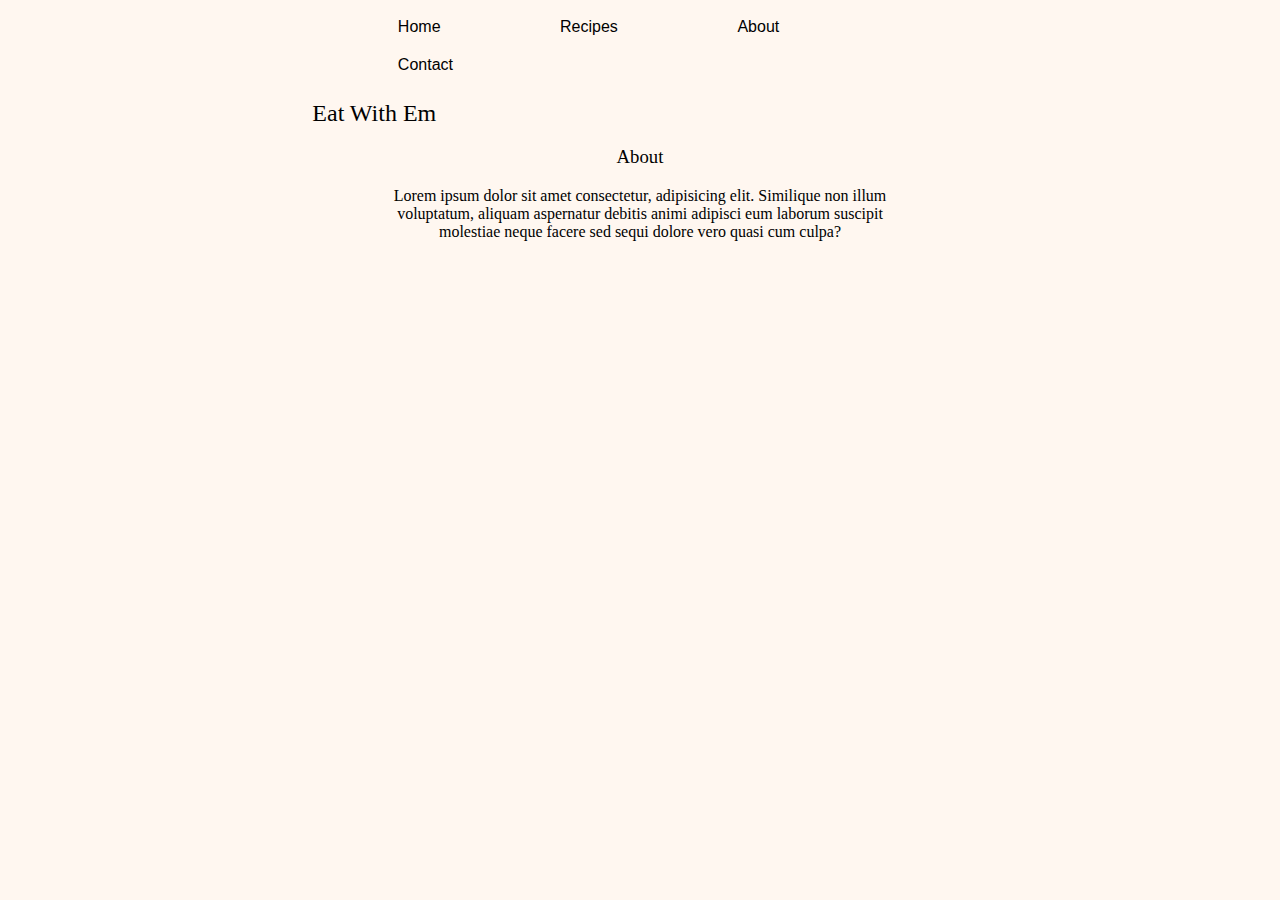
==== about.html @ 8a859626 "Basic structure made" ====
<html lang="en">

<head>
    <meta charset="UTF-8">
    <meta http-equiv="X-UA-Compatible" content="IE=edge">
    <meta name="viewport" content="width=device-width, initial-scale=1.0">
    <title>About</title>
    <link rel="stylesheet" href="../../styles.css">
</head>

<body>
    <!-- navigation bar -->
    <div class="nav">
        <a href="../../index.html" class="navlink">Home</a>
        <a href="../../recipes.html" class="navlink">Recipes</a>
        <a href="../../about.html" class="navlink">About</a>
        <a href="../../contact.html" class="navlink">Contact</a>
    </div>

    <!-- title -->
    <h1 class="title">Eat With Em</h1>

    <!-- recommended recipes -->
    <div class="center">
        <h3>About</h3>
        <p>Lorem ipsum dolor sit amet consectetur, adipisicing elit. Similique non illum voluptatum, aliquam aspernatur
            debitis
            animi adipisci eum laborum suscipit molestiae neque facere sed sequi dolore vero quasi cum culpa?</p>
    </div>


</body>

</html>
---- styles.css ----
*{
    font-family: Georgia, 'Times New Roman', Times, serif;
    font-weight: 100;
    background-color: #fff7f0;
    color: black;
    text-decoration: none;
    margin-left: 10%;
    margin-right: 10%;
}
.navlink{
    display: inline-block;
    padding: 10px 20px;
    margin-right: 10px;
    text-decoration: none;
    font-family: 'Lucida Sans', 'Lucida Sans Regular', 'Lucida Grande', 'Lucida Sans Unicode', Geneva, Verdana, sans-serif;
}
figcaption {
    font-size: 1.2rem;
    margin-top: 0.5rem;
    margin-right: 0.1rem;
}

.title{
    font-size: 1.5rem;
    /* change font later */
    font-family: cursive;
}
.center{
    text-align: center;
}
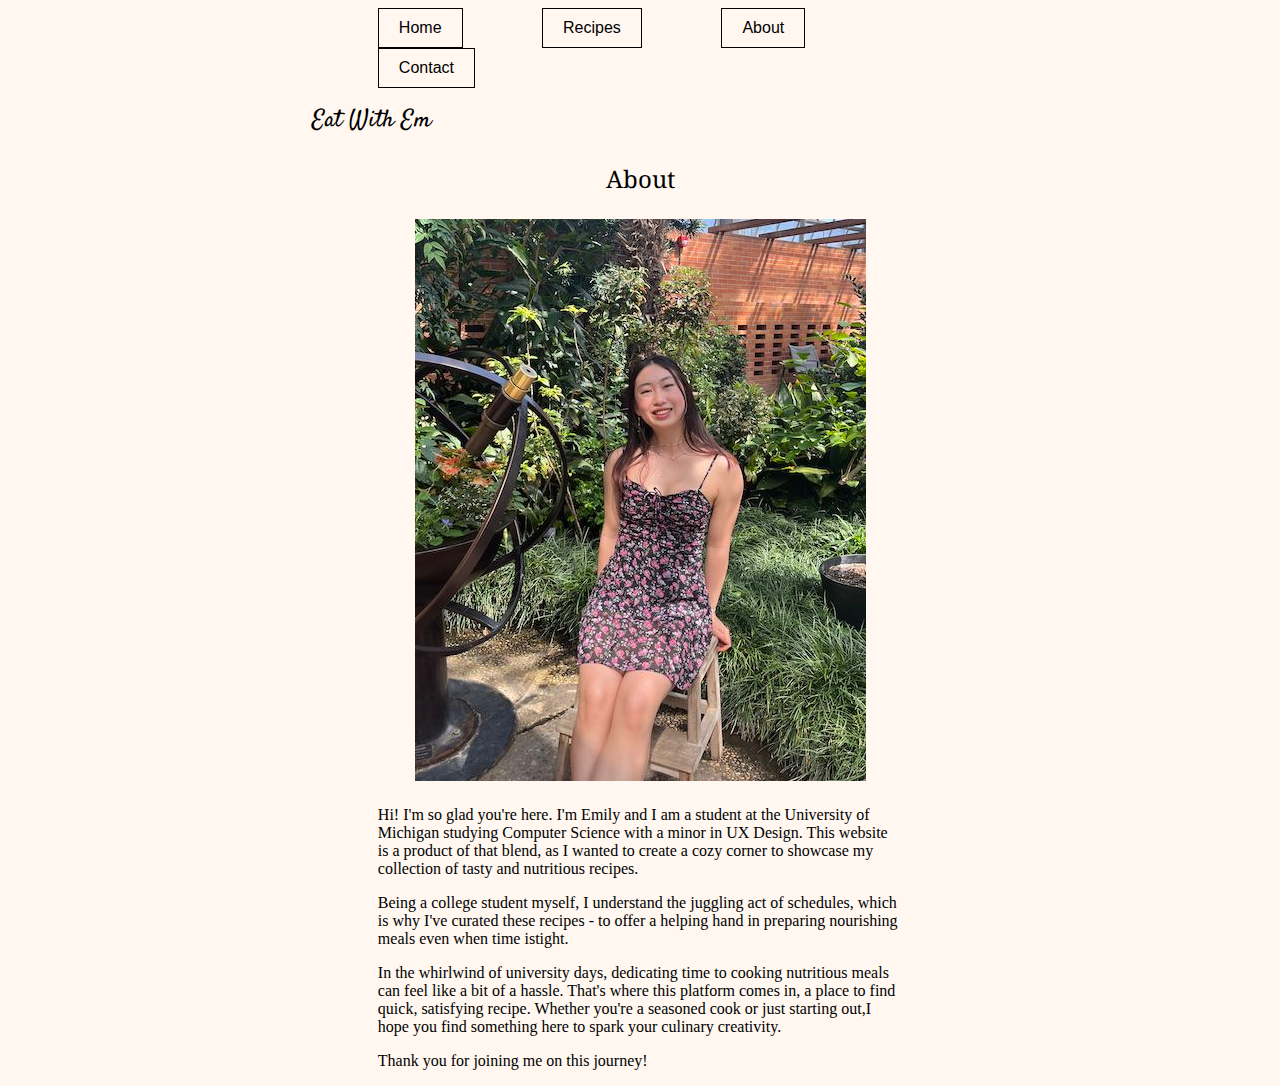
==== commit 4c1a4087: "Basic layout of About and Contact Page" ====
--- a/about.html
+++ b/about.html
@@ -23,10 +23,25 @@
     <!-- recommended recipes -->
     <div class="center">
         <h3>About</h3>
-        <p>Lorem ipsum dolor sit amet consectetur, adipisicing elit. Similique non illum voluptatum, aliquam aspernatur
-            debitis
-            animi adipisci eum laborum suscipit molestiae neque facere sed sequi dolore vero quasi cum culpa?</p>
+        <img src="./images/Profile.jpg" alt="">
     </div>
+    <div class="about_me">
+        <p>Hi! I'm so glad you're here. I'm Emily and I am a student at the University of Michigan studying Computer Science
+            with a minor in UX Design. This website is a product of that blend, as I wanted to create a cozy corner to showcase
+            my collection of tasty and nutritious recipes. </p>
+        
+        <p>Being a college student myself, I understand the juggling act of schedules, which is why I've curated these recipes -
+            to offer a helping hand in preparing nourishing meals even when time istight.</p>
+        
+        <p>In the whirlwind of university days, dedicating time to cooking nutritious meals can feel like a bit of a hassle.
+            That's
+            where this platform comes in, a place to find quick, satisfying recipe. Whether you're a seasoned cook or just
+            starting
+            out,I hope you find something here to spark your culinary creativity.</p>
+        
+        <p>Thank you for joining me on this journey!</p>
+    </div>
+ 
 
 
 </body>
--- a/styles.css
+++ b/styles.css
@@ -1,3 +1,5 @@
+@import url('https://fonts.googleapis.com/css2?family=Alegreya&family=Oswald&family=Satisfy&display=swap');
+@import url('https://fonts.googleapis.com/css2?family=Alegreya&family=Noto+Serif+Vithkuqi:wght@500&family=Oswald&family=Satisfy&display=swap');
 *{
     font-family: Georgia, 'Times New Roman', Times, serif;
     font-weight: 100;
@@ -7,12 +9,18 @@
     margin-left: 10%;
     margin-right: 10%;
 }
+/* home page */
+h3{
+    font-size: 1.5rem;
+    font-family: 'Noto Serif Vithkuqi', serif;
+}
 .navlink{
     display: inline-block;
     padding: 10px 20px;
     margin-right: 10px;
     text-decoration: none;
     font-family: 'Lucida Sans', 'Lucida Sans Regular', 'Lucida Grande', 'Lucida Sans Unicode', Geneva, Verdana, sans-serif;
+    border: 1px solid black;
 }
 figcaption {
     font-size: 1.2rem;
@@ -22,9 +30,102 @@
 
 .title{
     font-size: 1.5rem;
-    /* change font later */
-    font-family: cursive;
+    font-family: 'Satisfy', cursive;
 }
 .center{
     text-align: center;
 }
+/* end home page */
+/* specific recipe page styling */
+.recipe{
+    border: 4mm ridge rgba(245, 216, 184, 0.6);
+    margin-left: 10%;
+    margin-right: 10%;
+}
+.image_caption{
+    display: flex;
+}
+.image_caption img{
+    max-width: 100%;
+    height: auto;
+    margin-right: 0px;
+    margin-left: 0px;
+    margin-bottom: 1rem;
+}
+.image_caption p{
+    margin-left: 0px;
+}
+.recipe h3{
+    font-size: 1.5rem;
+    font-weight: bold;
+}.recipe_instructions{
+    margin-bottom: 2rem;
+}
+.recipe_instructions h3{
+    text-align: left;
+    margin-left: 0;
+    font-size: 1.2rem;
+    text-transform: uppercase;
+    margin-bottom: 2rem;
+    margin-top: 2rem;
+}
+.recipe_instructions h4 {
+    text-align: left;
+    margin-left: 0;
+    font-size: 1rem;
+    text-decoration: underline;
+}
+.recipe_instructions ul,
+.recipe_instructions ol {
+    margin-left: 0;
+    padding: 0;
+    /* margin-bottom: 1rem; */
+}
+/* indents ingredients */
+.recipe_instructions li {
+    margin-left: 0;
+    padding: 0;
+    margin-bottom: 1rem;
+}
+.numbered{
+    list-style: decimal;
+}
+/* end specific recipe styling */
+.courses {
+    list-style: none;
+    display: flex;
+    flex-wrap: wrap;
+    /* Allow items to wrap to the next line */
+    justify-content: space-between;
+    padding: 0;
+    margin: 0;
+}
+
+.courses li {
+    flex: 0 0 calc(33.33% - 20px);
+    /* Adjust width based on the number of items */
+    margin: 10px;
+    /* Add margin for spacing between items */
+    box-sizing: border-box;
+    /* Include padding and border in width calculation */
+}
+
+.courses a {
+    display: block;
+    text-align: center;
+    text-decoration: none;
+}
+
+.courses img {
+    max-width: 100%;
+    height: auto;
+}
+
+.courses figcaption {
+    margin-top: 5px;
+    font-style: italic;
+}
+.about_me{
+    margin-top: 3%;
+}
+
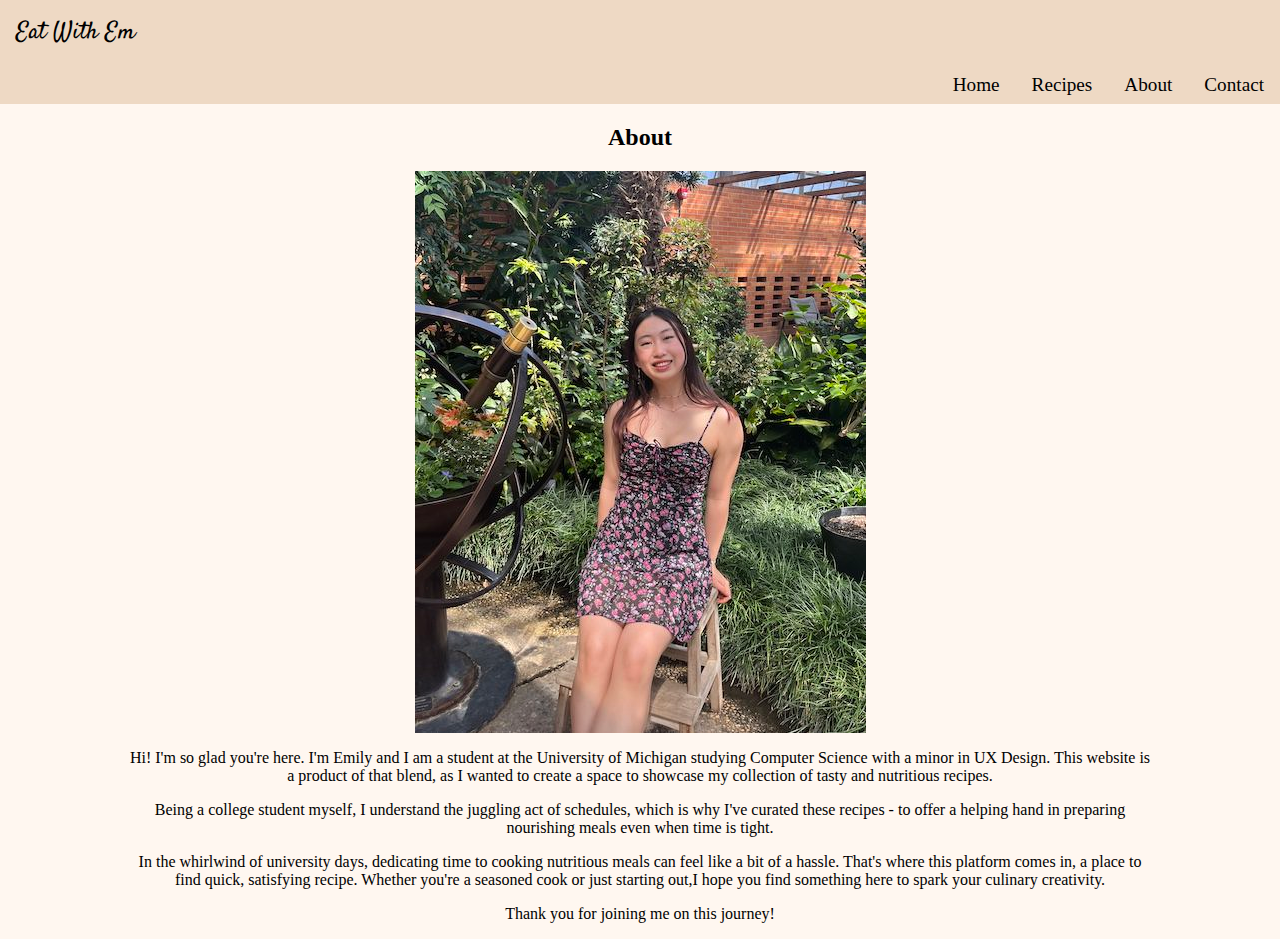
==== commit b788f228: "added sections for each meal" ====
--- a/about.html
+++ b/about.html
@@ -10,28 +10,34 @@
 
 <body>
     <!-- navigation bar -->
-    <div class="nav">
-        <a href="../../index.html" class="navlink">Home</a>
-        <a href="../../recipes.html" class="navlink">Recipes</a>
-        <a href="../../about.html" class="navlink">About</a>
-        <a href="../../contact.html" class="navlink">Contact</a>
-    </div>
+    <nav class="navbar">
+        <h1 class="title">Eat With Em</h1>
+        <a href="#" class="toggle-button">
+            <span class="bar"></span>
+            <span class="bar"></span>
+            <span class="bar"></span>
+        </a>
+        <div class="navlink">
+            <ul>
+                <li><a href="index.html" class="navlink">Home</a></li>
+                <li><a href="recipes.html" class="navlink">Recipes</a></li>
+                <li><a href="about.html" class="navlink">About</a></li>
+                <li><a href="contact.html" class="navlink">Contact</a></li>
+            </ul>
+        </div>
+    </nav>
 
-    <!-- title -->
-    <h1 class="title">Eat With Em</h1>
 
     <!-- recommended recipes -->
-    <div class="center">
-        <h3>About</h3>
+    <div class="about_page">
+        <h2>About</h2>
         <img src="./images/Profile.jpg" alt="">
-    </div>
-    <div class="about_me">
         <p>Hi! I'm so glad you're here. I'm Emily and I am a student at the University of Michigan studying Computer Science
-            with a minor in UX Design. This website is a product of that blend, as I wanted to create a cozy corner to showcase
+            with a minor in UX Design. This website is a product of that blend, as I wanted to create a space to showcase
             my collection of tasty and nutritious recipes. </p>
         
         <p>Being a college student myself, I understand the juggling act of schedules, which is why I've curated these recipes -
-            to offer a helping hand in preparing nourishing meals even when time istight.</p>
+            to offer a helping hand in preparing nourishing meals even when time is tight.</p>
         
         <p>In the whirlwind of university days, dedicating time to cooking nutritious meals can feel like a bit of a hassle.
             That's
@@ -43,7 +49,7 @@
     </div>
  
 
-
+<script src="script.js" defer></script>
 </body>
 
 </html>--- a/styles.css
+++ b/styles.css
@@ -3,14 +3,160 @@
 *{
     font-family: Georgia, 'Times New Roman', Times, serif;
     font-weight: 100;
-    background-color: #fff7f0;
     color: black;
     text-decoration: none;
-    margin-left: 10%;
-    margin-right: 10%;
-}
+    box-sizing: border-box;
+
+}
+body{
+    margin: 0;
+    padding: 0;
+    background-color: #fff7f0;
+}
+.navbar{
+    display: flex;
+    justify-content: space-between;
+    align-items: center;
+    background-color: #eed9c4;
+    /* flex-direction: column; */
+    align-items: flex-start;
+    flex-direction: column;
+}
+.title {
+    font-size: 1.5rem;
+    font-family: 'Satisfy', cursive;
+    margin: 1rem;
+    white-space: nowrap;
+}
+.navlink{
+    display: none;
+    width: 100%;
+}
+.navlink ul{
+    width: 100%;
+    flex-direction: column;
+    text-align: center;
+    padding-left: 0; 
+}
+.navlink li{
+    list-style: none;
+    text-align: center;
+}
+.navlink li a{
+    padding: .5rem 1rem;
+    display: block;
+    font-size: 1.2rem;
+}
+.navlink li:hover{
+    background-color: #d9b99b;
+    text-decoration: underline;
+    font-weight: bold;
+}
+.navlink li a:hover {
+    font-weight: bold;
+}
+.toggle-button{
+    position: absolute;
+    top: 1rem;
+    right: 1rem;
+    display: flex;
+    flex-direction: column;
+    justify-content: space-between;
+    width: 31px;
+    height: 21px;
+}
+.toggle-button .bar{
+    height: 3px;
+    width: 100%;
+    border-radius: 10px;
+    background-color: black;
+    
+}
+.navlink.active{
+    display: flex;
+}
+.homepage, .recipes_page{
+    width: 80%;
+    margin: auto;
+    text-align: center;
+}
+
+.homepage figcaption, .recipes_page figcaption{
+    margin-top: 1vh;
+    margin-bottom: 1vh;
+}
+.homepage figcaption:hover, .recipes_page figcaption:hover{
+    text-decoration: underline;
+    font-weight: bold;
+}
+.homepage img:hover, .recipes_page img:hover{
+    transform: scale(1.02);
+}
+.recommended_recipe{
+    /* border: solid 2px black; */
+    width: fit-content;
+    margin: auto;
+    margin-bottom: 2vh;
+    box-shadow: 0px 0px 8px 4px rgba(238, 217, 196, 1);
+    padding-bottom: .1vh;
+}
+.recipe{
+    width: 80%;
+    margin: auto;
+}
+.recipe img{
+    margin: auto;
+    display: flex;
+}
+.recipe h2, .recipe .image_caption,.recipe .servings{
+    text-align: center;
+}
+.recipe h2{
+    font-weight: bold;
+}
+.recipe_instructions h3{
+    font-weight: bold;
+}
+.about_page, .contact_page {
+    text-align: center;
+    width: 80%;
+    margin: auto;
+}
+.about_page h2, .contact_page h2{
+    font-weight: bold;
+}
+
+@media screen and (min-width: 680px) {
+    .toggle-button {
+        display: none;
+    }
+    .navlink{
+        display: flex;
+    }
+    .navlink ul {
+        margin: 0;
+        padding: 0;
+        display: flex;
+        flex-direction: row;
+        justify-content: flex-end;
+    }
+    .navlink li a{
+        display: block;
+    }
+    .navbar{
+        display: flex;
+    }
+
+       
+}
+/* .class{
+    display: grid;
+}
+h1{
+    text-align: center;
+} */
 /* home page */
-h3{
+/* h3{
     font-size: 1.5rem;
     font-family: 'Noto Serif Vithkuqi', serif;
 }
@@ -25,19 +171,19 @@
 figcaption {
     font-size: 1.2rem;
     margin-top: 0.5rem;
-    margin-right: 0.1rem;
-}
-
-.title{
-    font-size: 1.5rem;
-    font-family: 'Satisfy', cursive;
-}
-.center{
-    text-align: center;
+    margin-bottom: 3rem;
+}
+
+
+
+.center img{
+    display: block;
+    margin:auto;
+    width: 50%;
 }
 /* end home page */
 /* specific recipe page styling */
-.recipe{
+/* .recipe{
     border: 4mm ridge rgba(245, 216, 184, 0.6);
     margin-left: 10%;
     margin-right: 10%;
@@ -55,6 +201,7 @@
 .image_caption p{
     margin-left: 0px;
 }
+
 .recipe h3{
     font-size: 1.5rem;
     font-weight: bold;
@@ -80,37 +227,34 @@
     margin-left: 0;
     padding: 0;
     /* margin-bottom: 1rem; */
-}
+/* } */
 /* indents ingredients */
-.recipe_instructions li {
+/* .recipe_instructions li {
     margin-left: 0;
     padding: 0;
     margin-bottom: 1rem;
-}
-.numbered{
-    list-style: decimal;
-}
+} */
 /* end specific recipe styling */
-.courses {
+/* .courses {
     list-style: none;
     display: flex;
     flex-wrap: wrap;
     /* Allow items to wrap to the next line */
-    justify-content: space-between;
-    padding: 0;
-    margin: 0;
-}
-
-.courses li {
+    /* justify-content: space-between;
+    padding: 0;
+    margin: 0; */
+/* }  */
+
+/* .courses li {
     flex: 0 0 calc(33.33% - 20px);
     /* Adjust width based on the number of items */
-    margin: 10px;
+    /* margin: 10px;
     /* Add margin for spacing between items */
-    box-sizing: border-box;
+    /* box-sizing: border-box;  */
     /* Include padding and border in width calculation */
-}
-
-.courses a {
+/* }  */
+
+/* .courses a {
     display: block;
     text-align: center;
     text-decoration: none;
@@ -119,13 +263,14 @@
 .courses img {
     max-width: 100%;
     height: auto;
-}
-
-.courses figcaption {
+    width: 200px;
+} */
+
+/* .courses figcaption {
     margin-top: 5px;
     font-style: italic;
 }
 .about_me{
     margin-top: 3%;
-}
-
+}  */
+
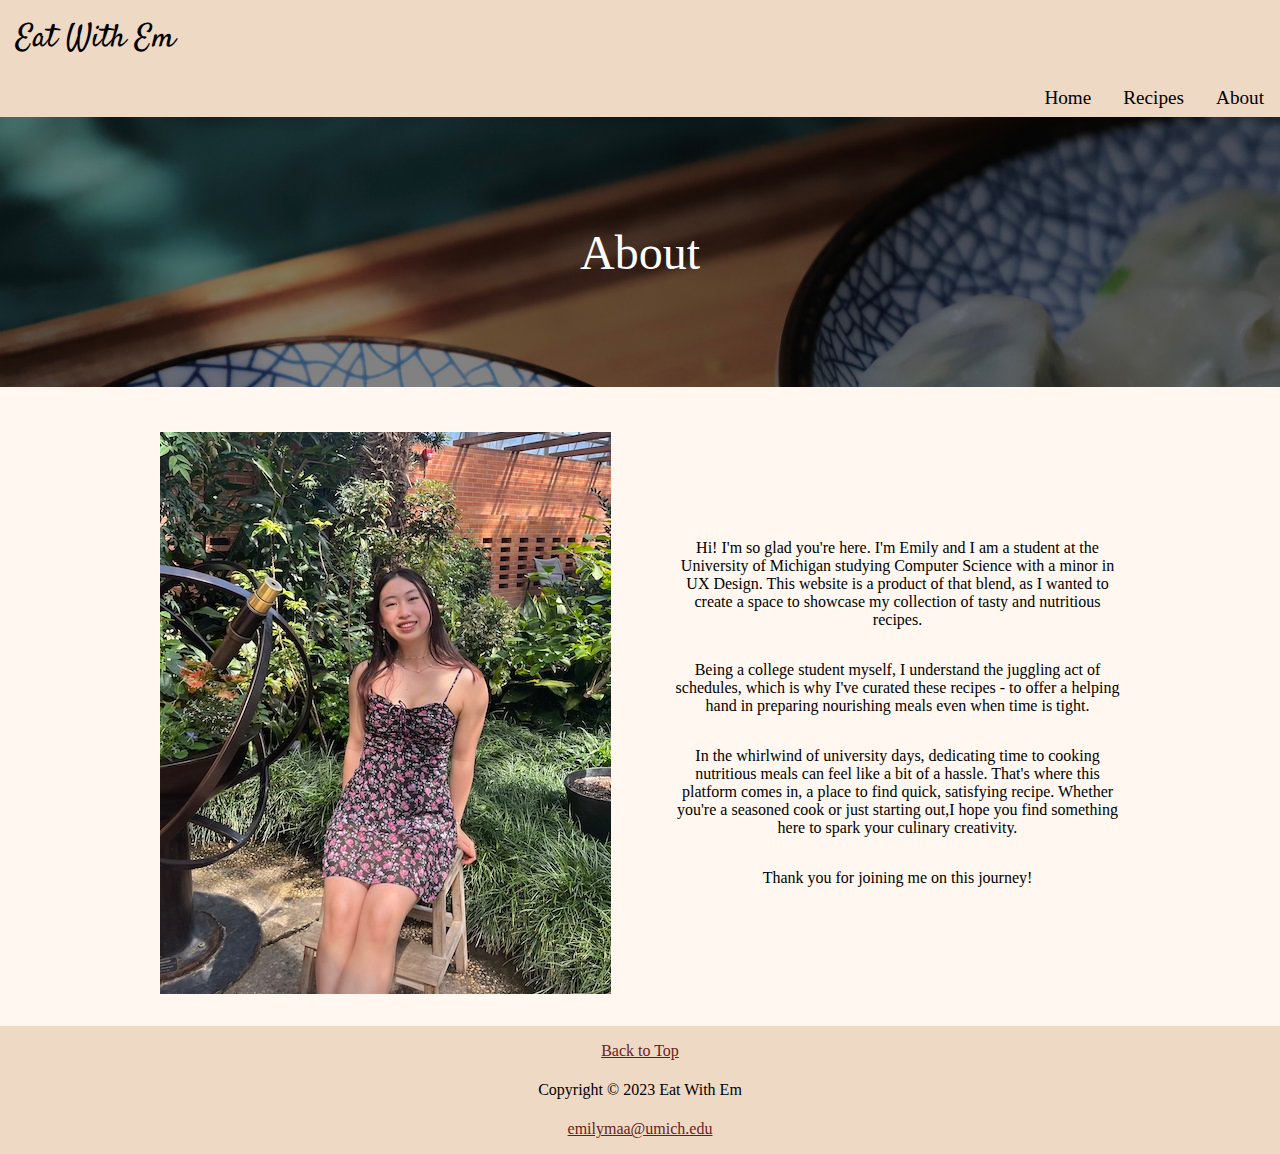
==== commit 37ca5c7f: "SI 339 Final code" ====
--- a/about.html
+++ b/about.html
@@ -5,49 +5,59 @@
     <meta http-equiv="X-UA-Compatible" content="IE=edge">
     <meta name="viewport" content="width=device-width, initial-scale=1.0">
     <title>About</title>
-    <link rel="stylesheet" href="../../styles.css">
+    <link rel="stylesheet" href="styles.css">
 </head>
 
 <body>
     <!-- navigation bar -->
     <nav class="navbar">
         <h1 class="title">Eat With Em</h1>
-        <a href="#" class="toggle-button">
+        <button onclick="toggleNavbar()" class="toggle-button">
             <span class="bar"></span>
             <span class="bar"></span>
             <span class="bar"></span>
-        </a>
+        </button>
         <div class="navlink">
             <ul>
                 <li><a href="index.html" class="navlink">Home</a></li>
                 <li><a href="recipes.html" class="navlink">Recipes</a></li>
                 <li><a href="about.html" class="navlink">About</a></li>
-                <li><a href="contact.html" class="navlink">Contact</a></li>
             </ul>
         </div>
     </nav>
 
 
     <!-- recommended recipes -->
-    <div class="about_page">
-        <h2>About</h2>
-        <img src="./images/Profile.jpg" alt="">
-        <p>Hi! I'm so glad you're here. I'm Emily and I am a student at the University of Michigan studying Computer Science
-            with a minor in UX Design. This website is a product of that blend, as I wanted to create a space to showcase
-            my collection of tasty and nutritious recipes. </p>
-        
-        <p>Being a college student myself, I understand the juggling act of schedules, which is why I've curated these recipes -
-            to offer a helping hand in preparing nourishing meals even when time is tight.</p>
-        
-        <p>In the whirlwind of university days, dedicating time to cooking nutritious meals can feel like a bit of a hassle.
-            That's
-            where this platform comes in, a place to find quick, satisfying recipe. Whether you're a seasoned cook or just
-            starting
-            out,I hope you find something here to spark your culinary creativity.</p>
-        
-        <p>Thank you for joining me on this journey!</p>
+    <div class="about_page" id="top">
+        <div class="title_background" id="about_bg">
+            <h2>About</h2>
+        </div>
+
+        <div class="about_grid">
+            <img src="./images/Profile.jpg" alt="profile image">
+            <div class="author_description">
+                <p>Hi! I'm so glad you're here. I'm Emily and I am a student at the University of Michigan studying Computer Science
+                    with a minor in UX Design. This website is a product of that blend, as I wanted to create a space to showcase
+                    my collection of tasty and nutritious recipes. </p>
+                
+                <p>Being a college student myself, I understand the juggling act of schedules, which is why I've curated these recipes -
+                    to offer a helping hand in preparing nourishing meals even when time is tight.</p>
+                
+                <p>In the whirlwind of university days, dedicating time to cooking nutritious meals can feel like a bit of a hassle.
+                    That's
+                    where this platform comes in, a place to find quick, satisfying recipe. Whether you're a seasoned cook or just
+                    starting
+                    out,I hope you find something here to spark your culinary creativity.</p>
+                
+                <p>Thank you for joining me on this journey!</p>
+            </div>
+        </div>
     </div>
- 
+<footer>
+    <a href="#" class="back-to-top">Back to Top</a>
+    <h4>Copyright &copy 2023 Eat With Em</h3>
+        <a href="mailto:emilymaa@umich.edu">emilymaa@umich.edu</a>
+</footer>
 
 <script src="script.js" defer></script>
 </body>
--- a/styles.css
+++ b/styles.css
@@ -21,6 +21,9 @@
     /* flex-direction: column; */
     align-items: flex-start;
     flex-direction: column;
+    position: fixed;
+    top: 0;
+    width: 100%;
 }
 .title {
     font-size: 1.5rem;
@@ -56,14 +59,16 @@
     font-weight: bold;
 }
 .toggle-button{
+    background-color: #EED9C4;
+    border: none;
     position: absolute;
     top: 1rem;
     right: 1rem;
     display: flex;
     flex-direction: column;
     justify-content: space-between;
-    width: 31px;
-    height: 21px;
+    width: 41px;
+    height: 25px;
 }
 .toggle-button .bar{
     height: 3px;
@@ -75,8 +80,8 @@
 .navlink.active{
     display: flex;
 }
-.homepage, .recipes_page{
-    width: 80%;
+.homepage{
+    /* width: 80%; */
     margin: auto;
     text-align: center;
 }
@@ -84,10 +89,12 @@
 .homepage figcaption, .recipes_page figcaption{
     margin-top: 1vh;
     margin-bottom: 1vh;
+    text-align: center;
 }
 .homepage figcaption:hover, .recipes_page figcaption:hover{
     text-decoration: underline;
     font-weight: bold;
+    
 }
 .homepage img:hover, .recipes_page img:hover{
     transform: scale(1.02);
@@ -119,13 +126,78 @@
 }
 .about_page, .contact_page {
     text-align: center;
-    width: 80%;
-    margin: auto;
-}
-.about_page h2, .contact_page h2{
-    font-weight: bold;
-}
-
+    margin: auto;
+}
+
+.title_background{
+    font-size: 2em;
+    background-color: black;
+    margin-bottom: 1%; 
+    background-attachment: fixed;
+    background-repeat: no-repeat;
+    background-size: cover;
+    background-position: center center;
+    height: 30%;
+    width: 100%;
+    color: white;
+    text-align: center;
+    display: table;
+    margin-top: 66px;
+}
+.title_background h2{
+    color: white;
+    display: table-cell;
+    vertical-align: middle;
+}
+#recipes_bg{
+    background-image: url(/images/recipes_background.jpg);
+}
+#about_bg {
+    background-image: url(/images/about_background.jpg);
+}
+#home_bg {
+    background-image: url(/images/home_background.jpg);
+}
+#contact_bg {
+    background-image: url(/images/contact_background.jpg);
+}
+footer{
+    text-align: center;
+    font-size: 1em;
+    background-color: #EED9C4;
+    padding: 1em;
+    
+}
+footer a{
+    text-decoration: underline;
+    color: rgb(105, 28, 28);
+}
+footer a:hover{
+    font-weight: bold;
+    text-decoration: none;
+    
+}
+.recipes_page,.recipe{
+    margin-top:80px
+}
+.recipes_page h2 {
+    font-weight: bold;
+    text-align: center;
+}
+.about_page p{
+    margin: 2em;
+}
+.print-button{
+    background-color: white;
+    border: 2px solid black;
+    padding: 0.5em;
+    font-size: 1em;
+}
+.print-button:hover{
+    color: white;
+    background-color: black;
+    text-decoration: underline;
+}
 @media screen and (min-width: 680px) {
     .toggle-button {
         display: none;
@@ -146,131 +218,53 @@
     .navbar{
         display: flex;
     }
-
-       
-}
-/* .class{
-    display: grid;
-}
-h1{
-    text-align: center;
-} */
-/* home page */
-/* h3{
-    font-size: 1.5rem;
-    font-family: 'Noto Serif Vithkuqi', serif;
-}
-.navlink{
-    display: inline-block;
-    padding: 10px 20px;
-    margin-right: 10px;
-    text-decoration: none;
-    font-family: 'Lucida Sans', 'Lucida Sans Regular', 'Lucida Grande', 'Lucida Sans Unicode', Geneva, Verdana, sans-serif;
-    border: 1px solid black;
-}
-figcaption {
-    font-size: 1.2rem;
-    margin-top: 0.5rem;
-    margin-bottom: 3rem;
-}
-
-
-
-.center img{
-    display: block;
-    margin:auto;
-    width: 50%;
-}
-/* end home page */
-/* specific recipe page styling */
-/* .recipe{
-    border: 4mm ridge rgba(245, 216, 184, 0.6);
-    margin-left: 10%;
-    margin-right: 10%;
-}
-.image_caption{
-    display: flex;
-}
-.image_caption img{
-    max-width: 100%;
-    height: auto;
-    margin-right: 0px;
-    margin-left: 0px;
-    margin-bottom: 1rem;
-}
-.image_caption p{
-    margin-left: 0px;
-}
-
-.recipe h3{
-    font-size: 1.5rem;
-    font-weight: bold;
-}.recipe_instructions{
-    margin-bottom: 2rem;
-}
-.recipe_instructions h3{
-    text-align: left;
-    margin-left: 0;
-    font-size: 1.2rem;
-    text-transform: uppercase;
-    margin-bottom: 2rem;
-    margin-top: 2rem;
-}
-.recipe_instructions h4 {
-    text-align: left;
-    margin-left: 0;
-    font-size: 1rem;
-    text-decoration: underline;
-}
-.recipe_instructions ul,
-.recipe_instructions ol {
-    margin-left: 0;
-    padding: 0;
-    /* margin-bottom: 1rem; */
-/* } */
-/* indents ingredients */
-/* .recipe_instructions li {
-    margin-left: 0;
-    padding: 0;
-    margin-bottom: 1rem;
-} */
-/* end specific recipe styling */
-/* .courses {
-    list-style: none;
-    display: flex;
-    flex-wrap: wrap;
-    /* Allow items to wrap to the next line */
-    /* justify-content: space-between;
-    padding: 0;
-    margin: 0; */
-/* }  */
-
-/* .courses li {
-    flex: 0 0 calc(33.33% - 20px);
-    /* Adjust width based on the number of items */
-    /* margin: 10px;
-    /* Add margin for spacing between items */
-    /* box-sizing: border-box;  */
-    /* Include padding and border in width calculation */
-/* }  */
-
-/* .courses a {
-    display: block;
-    text-align: center;
-    text-decoration: none;
-}
-
-.courses img {
-    max-width: 100%;
-    height: auto;
-    width: 200px;
-} */
-
-/* .courses figcaption {
-    margin-top: 5px;
-    font-style: italic;
-}
-.about_me{
-    margin-top: 3%;
-}  */
-
+    .title{
+        font-size: 2em;
+    }
+    .title_background{
+        margin-top: 117px;
+    }
+    .recipes_page,
+    .recipe {
+            margin-top: 130px
+    }
+    .grid-items{
+        display: grid;
+        grid-template-columns: 1fr 1fr;
+    }      
+}
+@media screen and (min-width: 1024px){
+    .grid-items{
+        grid-template-columns: 1fr 1fr 1fr;
+    }
+    .about_grid {
+        margin: auto;
+        width: 80%;
+        display: grid;
+        grid-template-columns: 1fr 1fr;
+        align-items: center;
+    }
+    
+    .about_grid img {
+        margin: 2em;
+    }
+    .recipe{
+        width: 800px;
+        border: 10px double burlywood;
+        box-sizing: border-box;
+        padding: 2%;
+        margin-bottom: 1em;
+    }
+    .image_caption{
+        display: grid;
+        grid-template-columns: 1fr 1fr;
+        grid-template-rows: 1fr 1fr;
+        margin: auto;
+    }
+    .image_caption img{
+        grid-row: 1/-1;
+        margin-top: 5%;
+    }
+}
+
+
